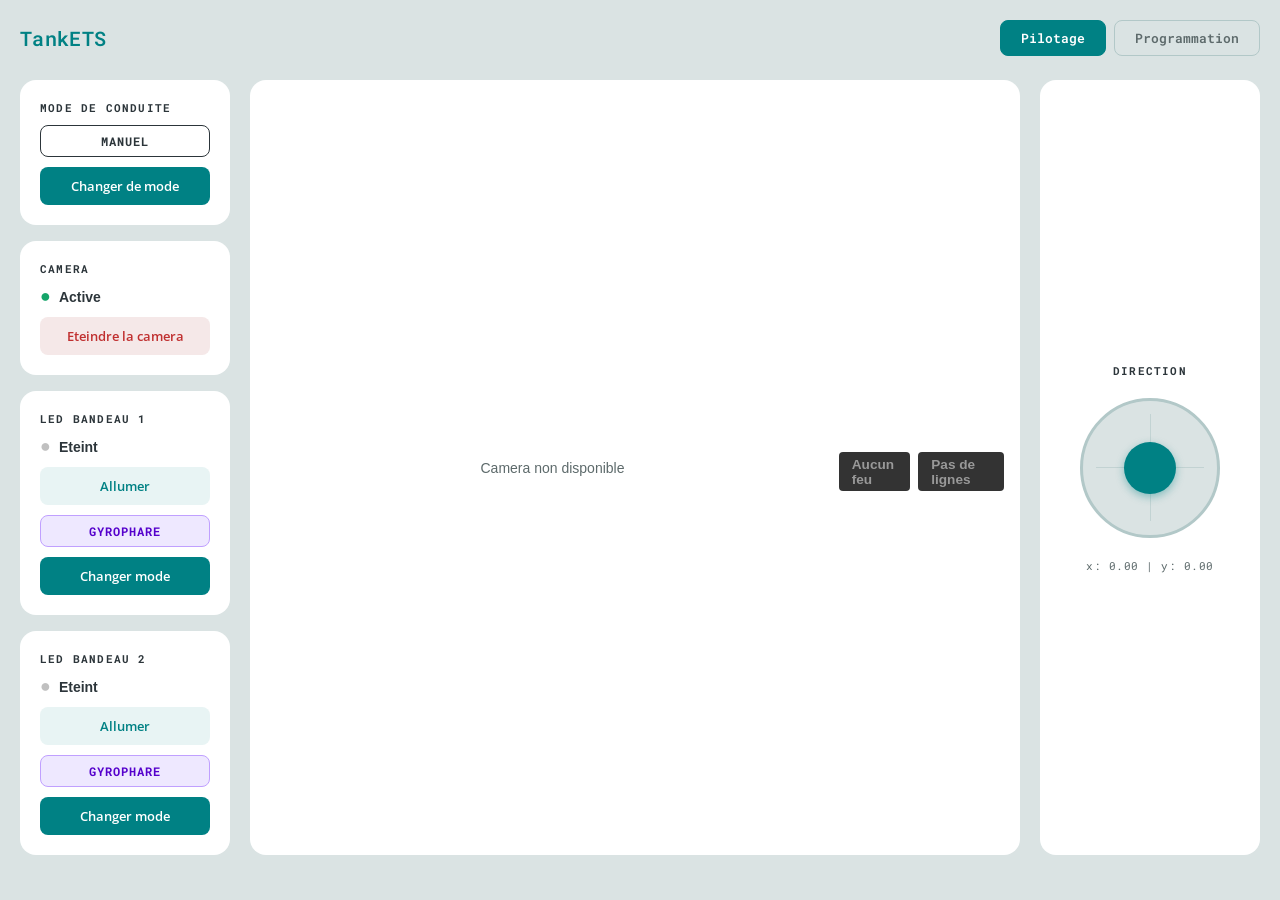
==== assets/index.html @ d63802f5 "Affichage detection" ====
<!--
    Interface web de controle — TankETS
    PFE ELE795 - ETS - Ete 2026
    Onglet Pilotage : joystick, camera, LEDs
    Onglet Programmation : blocs Blockly (mode programme)
-->
<!DOCTYPE html>
<html lang="fr">
<head>
    <meta charset="UTF-8">
    <meta name="viewport" content="width=device-width, initial-scale=1.0">
    <title>TankETS — Controle</title>
    <link rel="stylesheet" href="style.css">
    <link rel="preconnect" href="https://fonts.googleapis.com">
    <link rel="preconnect" href="https://fonts.gstatic.com" crossorigin>
    <link href="https://fonts.googleapis.com/css2?family=Open+Sans:wght@400;600;700&family=Roboto+Mono:wght@400;600;700&display=swap" rel="stylesheet">
</head>
<body>

    <div class="header">
        <h1 class="titre">TankETS</h1>
        <div class="onglets">
            <button class="onglet onglet-actif" id="btn-onglet-pilotage"
                    onclick="afficherOnglet('pilotage')">Pilotage</button>
            <button class="onglet" id="btn-onglet-blocs"
                    onclick="afficherOnglet('blocs')">Programmation</button>
        </div>
    </div>

    <div id="error-container" class="error-message" style="display: none;"></div>

    <!-- ================================================================
         ONGLET 1 : PILOTAGE MANUEL
    ================================================================ -->
    <div id="onglet-pilotage" class="main-content">

        <!-- COLONNE GAUCHE -->
        <div class="colonne-gauche">

            <div class="container">
                <h2 class="section-titre">MODE DE CONDUITE</h2>
                <div class="mode-actuel-badge" id="mode-badge">MANUEL</div>
                <button class="btn-mode" onclick="changerMode()">Changer de mode</button>
            </div>

            <div class="container">
                <h2 class="section-titre">CAMERA</h2>
                <div class="camera-statut">
                    <span class="indicateur-on" id="indicateur-camera">●</span>
                    <span id="texte-camera">Active</span>
                </div>
                <button class="btn-camera btn-camera-off" id="btn-camera"
                        onclick="toggleCamera()">
                    Eteindre la camera
                </button>
            </div>

            <div class="container">
                <h2 class="section-titre">LED BANDEAU 1</h2>
                <div class="camera-statut">
                    <span class="indicateur-off" id="indicateur-led1">●</span>
                    <span id="texte-led1">Eteint</span>
                </div>
                <button class="btn-camera btn-camera-on" id="btn-onoff-led1"
                        onclick="toggleOnoffLed(1)">
                    Allumer
                </button>
                <div class="mode-actuel-badge mode-led-gyrophare" id="badge-led1">
                    GYROPHARE
                </div>
                <button class="btn-mode" id="btn-mode-led1"
                        onclick="changerModeLed(1)">
                    Changer mode
                </button>
            </div>

            <div class="container">
                <h2 class="section-titre">LED BANDEAU 2</h2>
                <div class="camera-statut">
                    <span class="indicateur-off" id="indicateur-led2">●</span>
                    <span id="texte-led2">Eteint</span>
                </div>
                <button class="btn-camera btn-camera-on" id="btn-onoff-led2"
                        onclick="toggleOnoffLed(2)">
                    Allumer
                </button>
                <div class="mode-actuel-badge mode-led-gyrophare" id="badge-led2">
                    GYROPHARE
                </div>
                <button class="btn-mode" id="btn-mode-led2"
                        onclick="changerModeLed(2)">
                    Changer mode
                </button>
            </div>

        </div>

        <!-- CENTRE : Video -->
        <div class="container container-video">
            <div id="flux-video-container">
                <div id="video-placeholder" class="camera-status">
                    <p class="feedback-text">Connexion a la camera...</p>
                </div>
                <img id="video-stream"
                     src=""
                     style="display: none; width: 100%; border-radius: 8px;"
                     alt="Flux video">
                <div id="panneau-detection">
                <span id="indicateur-feu" class="indicateur-detection feu-aucune">Aucun feu</span>
                    <span id="indicateur-lignes" class="indicateur-detection lignes-non">Pas de lignes</span>
                    </div>
            </div>
        </div>

        <!-- COLONNE DROITE : Joystick -->
        <div class="colonne-droite">
            <div class="container container-joystick">
                <h2 class="section-titre">DIRECTION</h2>
                <div class="joystick-zone" id="joystick-zone">
                    <div class="joystick-base">
                        <div class="joystick-poignee" id="joystick-poignee"></div>
                    </div>
                </div>
                <div class="joystick-valeurs" id="joystick-valeurs">
                    x: 0.00 | y: 0.00
                </div>
            </div>
        </div>

    </div>

    <!-- ================================================================
         ONGLET 2 : PROGRAMMATION PAR BLOCS
    ================================================================ -->
    <div id="onglet-blocs" class="main-content-blocs" style="display: none;">

        <div class="container container-blockly">
            <div id="blockly-div"></div>
        </div>

        <div class="container panneau-sequence">
            <h2 class="section-titre">EXECUTION</h2>
            <div class="sequence-statut" id="sequence-statut">Pret</div>
            <button class="btn-executer" id="btn-executer"
                    onclick="executerBlocs()">
                ▶ Executer
            </button>
            <button class="btn-stop" id="btn-stop"
                    onclick="stopSequence()" disabled>
                ■ Stop
            </button>
            <button class="btn-effacer" onclick="effacerBlocs()">
                Effacer tout
            </button>
        </div>

    </div>

    <!-- Toolbox Blockly (blocs disponibles) -->
    <xml id="toolbox" style="display: none">
        <block type="avancer"></block>
        <block type="reculer"></block>
        <block type="tourner_gauche"></block>
        <block type="tourner_droite"></block>
        <block type="led_allumer"></block>
        <block type="led_eteindre"></block>
        <block type="attendre"></block>
    </xml>

    <!-- Scripts -->
    <script src="libs/socket.io.min.js"></script>
    <script src="libs/blockly/blockly_compressed.js"></script>
    <script src="libs/blockly/blocks_compressed.js"></script>
    <script src="libs/blockly/fr.js"></script>
    <script src="app.js"></script>

</body>
</html>
---- assets/style.css ----
/*
 * Style — Interface web de contrôle TankETS
 * PFE ELE795 - ETS - Ete 2026
 *
 * Sources :
 *   - Google Fonts : Roboto Mono, Open Sans
 *     https://fonts.google.com/
 */

/* ----------------------------------------------------------------
   BASE
---------------------------------------------------------------- */
* { box-sizing: border-box; }

body {
    font-family: -apple-system, BlinkMacSystemFont, 'Segoe UI', 'Roboto', 'Helvetica Neue', sans-serif;
    margin: 0;
    padding: 20px;
    background-color: #DAE3E3;
    color: #2C353A;
    display: flex;
    flex-direction: column;
    align-items: center;
    min-height: 100vh;
}

/* ----------------------------------------------------------------
   EN-TETE
---------------------------------------------------------------- */
.header {
    display: flex;
    align-items: center;
    justify-content: space-between;
    width: 100%;
    max-width: 1300px;
    margin-bottom: 24px;
}

.titre {
    color: #008184;
    font-family: "Roboto Mono", monospace;
    font-size: 20px;
    font-weight: 600;
    margin: 0;
    letter-spacing: 0.3px;
}

/* ----------------------------------------------------------------
   ONGLETS
---------------------------------------------------------------- */
.onglets {
    display: flex;
    gap: 8px;
}

.onglet {
    background: transparent;
    border: 1px solid #B2C8C8;
    border-radius: 8px;
    padding: 8px 20px;
    font-family: "Roboto Mono", monospace;
    font-size: 13px;
    font-weight: 600;
    color: #5D6A6B;
    cursor: pointer;
    transition: all 0.2s;
}

.onglet:hover {
    background: #FFF;
}

.onglet-actif {
    background: #008184;
    color: #FFF;
    border-color: #008184;
}

/* ----------------------------------------------------------------
   LAYOUT PRINCIPAL
---------------------------------------------------------------- */
.main-content {
    display: flex;
    gap: 20px;
    align-items: stretch;
    justify-content: center;
    width: 100%;
    max-width: 1300px;
}

/* ----------------------------------------------------------------
   CONTENEURS GENERIQUES
---------------------------------------------------------------- */
.container {
    background: #FFF;
    border-radius: 16px;
    padding: 20px;
    display: flex;
    flex-direction: column;
    gap: 10px;
}

.section-titre {
    color: #2C353A;
    font-family: "Roboto Mono", monospace;
    font-size: 11px;
    font-weight: 700;
    letter-spacing: 1.2px;
    margin: 0;
    text-transform: uppercase;
}

/* ----------------------------------------------------------------
   COLONNE GAUCHE — Boutons
---------------------------------------------------------------- */
.colonne-gauche {
    display: flex;
    flex-direction: column;
    gap: 16px;
    width: 210px;
    flex-shrink: 0;
}

/* Badge mode conduite */
.mode-actuel-badge {
    font-family: "Roboto Mono", monospace;
    font-size: 12px;
    font-weight: 700;
    letter-spacing: 1px;
    text-align: center;
    padding: 7px 12px;
    border-radius: 8px;
    border: 1px solid;
}

.mode-manuel       { background: #E8F4F4; color: #008184; border-color: #B2D8D8; }
.mode-semiautonome { background: #FFF8E8; color: #A07000; border-color: #F0D080; }
.mode-autonome     { background: #E8F0FF; color: #2050C0; border-color: #A0B8F0; }

/* Bouton changer de mode */
.btn-mode {
    background-color: #008184;
    color: #fff;
    border: none;
    border-radius: 8px;
    padding: 10px 14px;
    font-family: "Open Sans", sans-serif;
    font-size: 13px;
    font-weight: 600;
    cursor: pointer;
    transition: background 0.2s;
}
.btn-mode:hover  { background-color: #006b6e; }
.btn-mode:active { background-color: #005558; }

.btn-mode-disabled {
    background-color: #C9D2D2 !important;
    color: #888 !important;
    cursor: not-allowed !important;
}

/* Statut camera / LED */
.camera-statut {
    display: flex;
    align-items: center;
    gap: 8px;
    font-size: 14px;
    font-weight: 600;
}

.indicateur-on  { color: #16A56A; font-size: 18px; }
.indicateur-off { color: #C0C0C0; font-size: 18px; }

/* Bouton camera et LED ON/OFF */
.btn-camera {
    border: none;
    border-radius: 8px;
    padding: 10px 14px;
    font-family: "Open Sans", sans-serif;
    font-size: 13px;
    font-weight: 600;
    cursor: pointer;
    transition: background 0.2s;
}

.btn-camera-off       { background-color: #F5E8E8; color: #C03030; }
.btn-camera-off:hover { background-color: #EDD0D0; }
.btn-camera-on        { background-color: #E8F4F4; color: #008184; }
.btn-camera-on:hover  { background-color: #D0ECEC; }

/* ----------------------------------------------------------------
   MODES LED — badges
---------------------------------------------------------------- */
.mode-led-eteint     { background: #F0F0F0; color: #888;    border-color: #CCC;    }
.mode-led-gyrophare  { background: #EEE8FF; color: #5500CC; border-color: #C0A0FF; }
.mode-led-clignotant { background: #FFF5E0; color: #A06000; border-color: #FFD080; }
.mode-led-phares     { background: #FFFFF0; color: #808040; border-color: #E0E080; }

/* ----------------------------------------------------------------
   CENTRE — Flux video
---------------------------------------------------------------- */
.container-video {
    flex: 1;
    min-width: 400px;
    padding: 16px;
    align-items: center;
    justify-content: center;
}

#flux-video-container {
    width: 100%;
    display: flex;
    justify-content: center;
    align-items: center;
    min-height: 300px;
}

.camera-status {
    display: flex;
    flex-direction: column;
    align-items: center;
    justify-content: center;
    gap: 12px;
    min-height: 300px;
    width: 100%;
}

.feedback-text {
    color: #5D6A6B;
    font-size: 14px;
    text-align: center;
}

/* ----------------------------------------------------------------
   COLONNE DROITE — Joystick
---------------------------------------------------------------- */
.colonne-droite { width: 220px; flex-shrink: 0; }

.container-joystick {
    height: 100%;
    align-items: center;
    justify-content: center;
}

.joystick-zone {
    display: flex;
    align-items: center;
    justify-content: center;
    width: 160px;
    height: 160px;
    cursor: grab;
    user-select: none;
    -webkit-user-select: none;
    touch-action: none;
}
.joystick-zone:active { cursor: grabbing; }

.joystick-base {
    width: 140px;
    height: 140px;
    border-radius: 50%;
    background: #DAE3E3;
    border: 3px solid #B2C8C8;
    display: flex;
    align-items: center;
    justify-content: center;
    position: relative;
}

.joystick-base::before,
.joystick-base::after {
    content: '';
    position: absolute;
    background: #B2C8C8;
    opacity: 0.6;
}
.joystick-base::before { width: 1px;  height: 80%; }
.joystick-base::after  { width: 80%;  height: 1px; }

.joystick-poignee {
    width: 52px;
    height: 52px;
    border-radius: 50%;
    background: #008184;
    box-shadow: 0 3px 8px rgba(0, 129, 132, 0.4);
    position: absolute;
    transition: transform 0.05s ease-out;
    z-index: 2;
}

.joystick-valeurs {
    font-family: "Roboto Mono", monospace;
    font-size: 11px;
    color: #5D6A6B;
    letter-spacing: 0.5px;
}

/* ----------------------------------------------------------------
   MESSAGE D'ERREUR
---------------------------------------------------------------- */
.error-message {
    width: 100%;
    max-width: 1300px;
    margin-bottom: 16px;
    padding: 12px 16px;
    border-radius: 8px;
    background-color: #fde8e8;
    color: #b00020;
    border: 1px solid #f5c6cb;
    font-size: 14px;
    font-weight: 600;
}

/* ----------------------------------------------------------------
   ONGLET PROGRAMMATION PAR BLOCS
---------------------------------------------------------------- */
.main-content-blocs {
    display: flex;
    gap: 20px;
    width: 100%;
    max-width: 1300px;
    align-items: stretch;
}

.container-blockly {
    flex: 1;
    padding: 8px;
    min-height: 560px;
}

#blockly-div {
    width: 100%;
    height: 550px;
    border-radius: 8px;
}

.panneau-sequence {
    width: 220px;
    flex-shrink: 0;
    gap: 12px;
}

.sequence-statut {
    font-family: "Roboto Mono", monospace;
    font-size: 12px;
    color: #2C353A;
    background: #F0F4F4;
    border-radius: 8px;
    padding: 10px;
    min-height: 60px;
    line-height: 1.4;
}

.btn-executer {
    background-color: #16A56A;
    color: #FFF;
    border: none;
    border-radius: 8px;
    padding: 12px 14px;
    font-family: "Open Sans", sans-serif;
    font-size: 14px;
    font-weight: 700;
    cursor: pointer;
    transition: background 0.2s;
}
.btn-executer:hover:not(:disabled) { background-color: #128A58; }
.btn-executer:disabled {
    background-color: #C9D2D2;
    cursor: not-allowed;
}

.btn-stop {
    background-color: #C03030;
    color: #FFF;
    border: none;
    border-radius: 8px;
    padding: 12px 14px;
    font-family: "Open Sans", sans-serif;
    font-size: 14px;
    font-weight: 700;
    cursor: pointer;
    transition: background 0.2s;
}
.btn-stop:hover:not(:disabled) { background-color: #A02020; }
.btn-stop:disabled {
    background-color: #C9D2D2;
    cursor: not-allowed;
}

.btn-effacer {
    background-color: #F0F4F4;
    color: #5D6A6B;
    border: 1px solid #C9D2D2;
    border-radius: 8px;
    padding: 10px 14px;
    font-family: "Open Sans", sans-serif;
    font-size: 13px;
    font-weight: 600;
    cursor: pointer;
}
.btn-effacer:hover { background-color: #E0E8E8; }

/* ----------------------------------------------------------------
   RESPONSIVE
---------------------------------------------------------------- */
@media (max-width: 900px) {
    .main-content {
        flex-direction: column;
        align-items: center;
    }
    .main-content-blocs {
        flex-direction: column;
    }
    .colonne-gauche,
    .colonne-droite {
        width: 100%;
        max-width: 500px;
        flex-shrink: unset;
    }
    .colonne-gauche    { flex-direction: row; flex-wrap: wrap; }
    .colonne-gauche .container { flex: 1; min-width: 180px; }
    .container-video   { min-width: unset; width: 100%; max-width: 500px; }
    .colonne-droite    { width: 100%; max-width: 500px; }
    .panneau-sequence  { width: 100%; }
    #blockly-div       { height: 400px; }
}

@media (max-width: 500px) {
    body { padding: 12px; }
    .colonne-gauche { flex-direction: column; }
}

/* Detection vision */
#panneau-detection {
    display: flex;
    gap: 0.5rem;
    margin-top: 0.5rem;
}

.indicateur-detection {
    padding: 0.3rem 0.8rem;
    border-radius: 4px;
    font-size: 0.85rem;
    font-weight: 600;
}

.feu-aucune   { background: #333; color: #999; }
.feu-rouge    { background: #b91c1c; color: #fff; }
.feu-jaune    { background: #ca8a04; color: #fff; }
.feu-vert     { background: #16a34a; color: #fff; }
.lignes-ok    { background: #1d4ed8; color: #fff; }
.lignes-non   { background: #333; color: #999; }
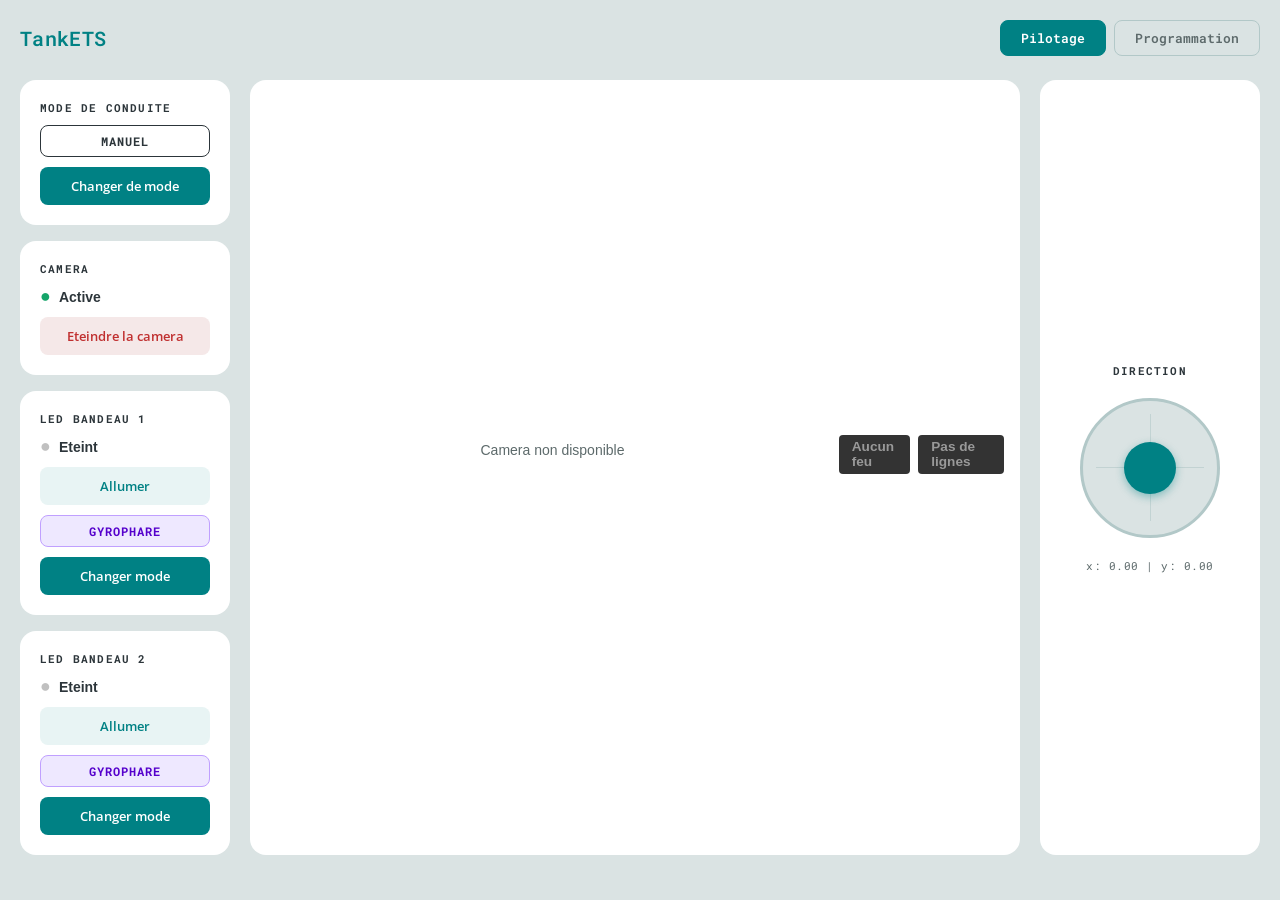
==== commit 6b396c00: "Affichage detection" ====
--- a/assets/index.html
+++ b/assets/index.html
@@ -110,6 +110,8 @@
                     <span id="indicateur-lignes" class="indicateur-detection lignes-non">Pas de lignes</span>
                     </div>
             </div>
+            <p id="detection-texte" style="margin:0.5rem 0 0;
+            font-size:0.85rem;color:#ccc;min-height:1.2em;"></p>
         </div>
 
         <!-- COLONNE DROITE : Joystick -->
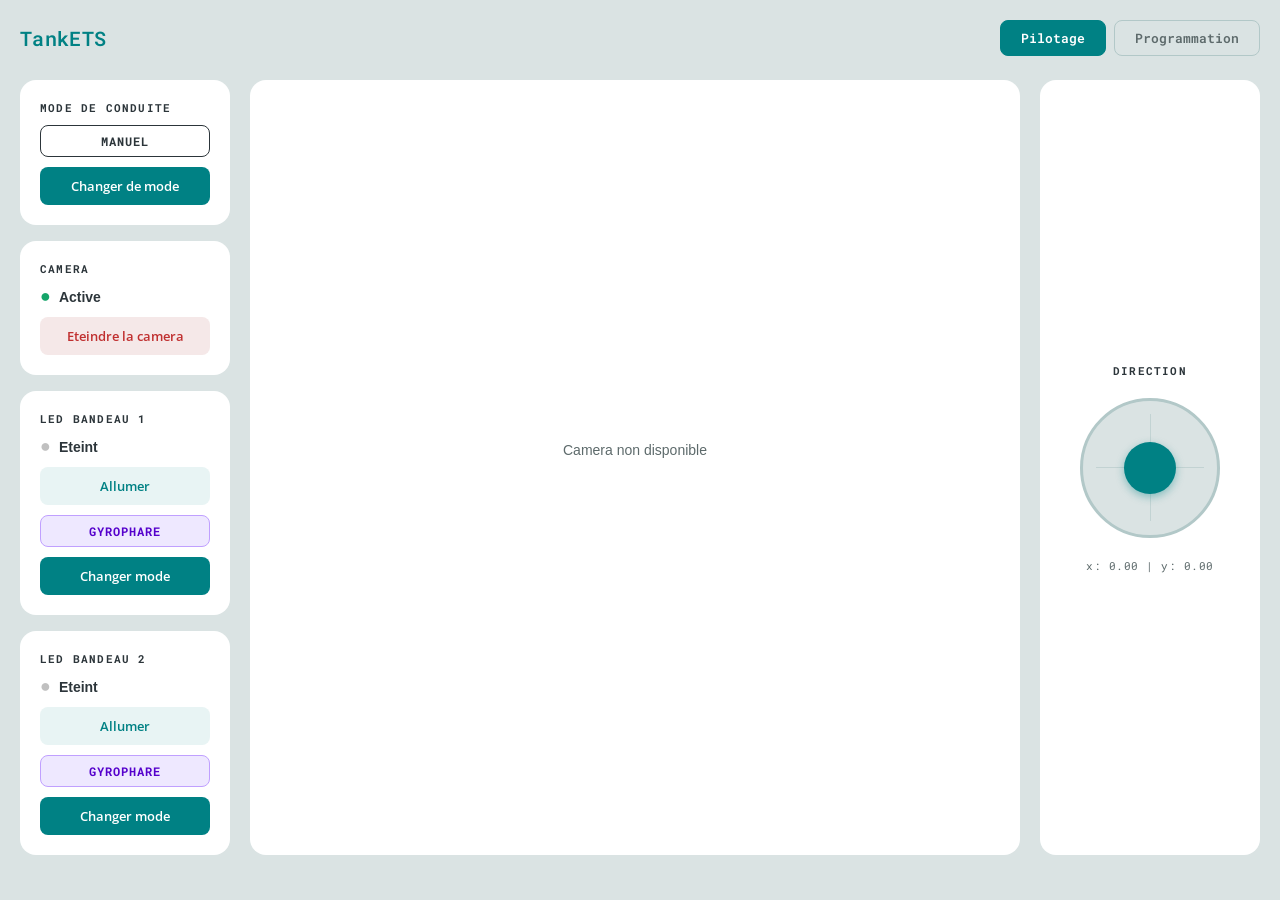
==== commit a406e28c: "Optimisation FPS" ====
--- a/assets/index.html
+++ b/assets/index.html
@@ -105,10 +105,6 @@
                      src=""
                      style="display: none; width: 100%; border-radius: 8px;"
                      alt="Flux video">
-                <div id="panneau-detection">
-                <span id="indicateur-feu" class="indicateur-detection feu-aucune">Aucun feu</span>
-                    <span id="indicateur-lignes" class="indicateur-detection lignes-non">Pas de lignes</span>
-                    </div>
             </div>
             <p id="detection-texte" style="margin:0.5rem 0 0;
             font-size:0.85rem;color:#ccc;min-height:1.2em;"></p>
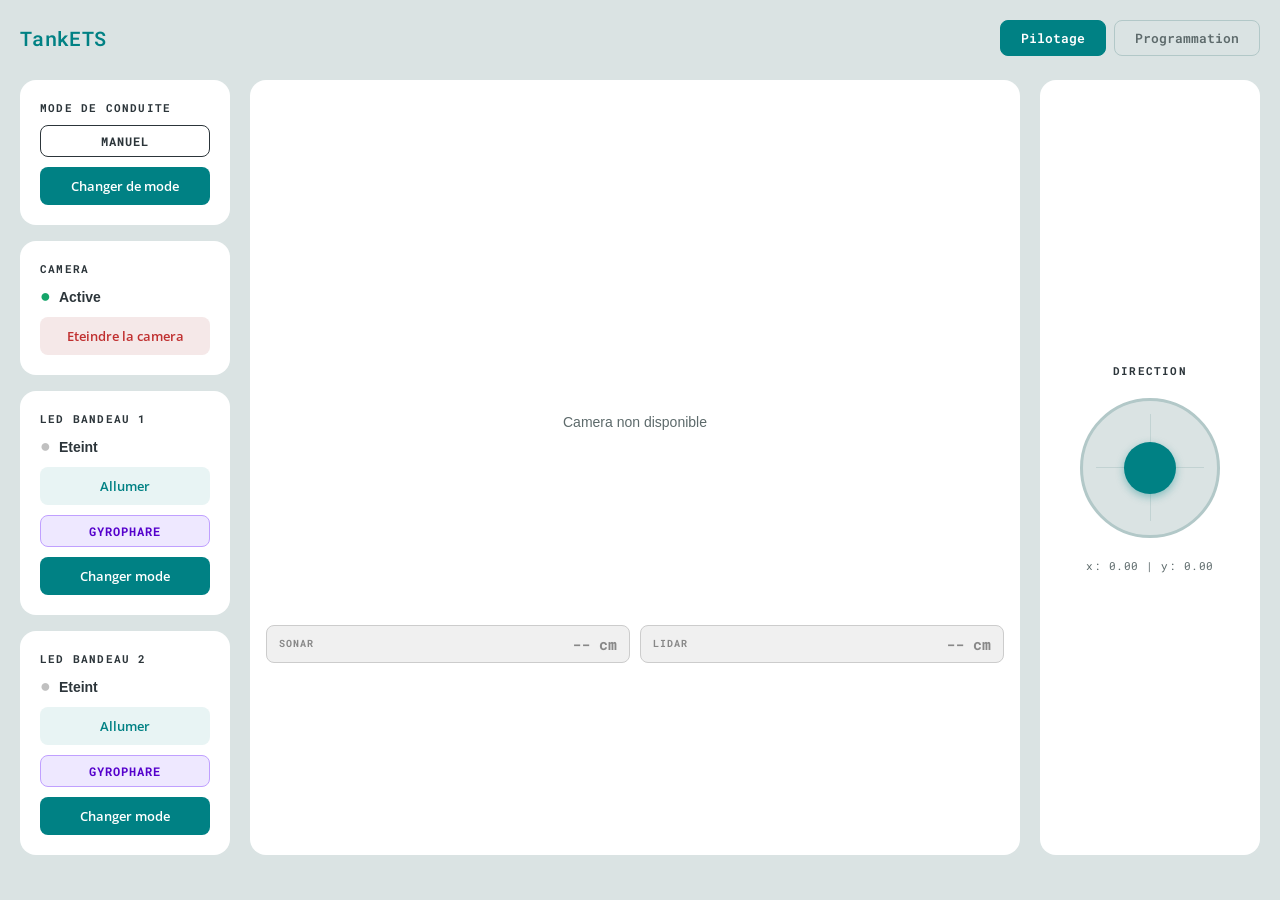
==== commit 72354196: "Test TF luna and sonar" ====
--- a/assets/index.html
+++ b/assets/index.html
@@ -108,6 +108,18 @@
             </div>
             <p id="detection-texte" style="margin:0.5rem 0 0;
             font-size:0.85rem;color:#ccc;min-height:1.2em;"></p>
+
+            <!-- Distances mesurees (sonar + lidar) -->
+            <div id="panneau-capteurs">
+                <div class="capteur capteur-inconnu" id="capteur-sonar">
+                    <span class="capteur-nom">SONAR</span>
+                    <span class="capteur-valeur" id="valeur-sonar">-- cm</span>
+                </div>
+                <div class="capteur capteur-inconnu" id="capteur-lidar">
+                    <span class="capteur-nom">LIDAR</span>
+                    <span class="capteur-valeur" id="valeur-lidar">-- cm</span>
+                </div>
+            </div>
         </div>
 
         <!-- COLONNE DROITE : Joystick -->
--- a/assets/style.css
+++ b/assets/style.css
@@ -449,4 +449,35 @@
 .feu-jaune    { background: #ca8a04; color: #fff; }
 .feu-vert     { background: #16a34a; color: #fff; }
 .lignes-ok    { background: #1d4ed8; color: #fff; }
-.lignes-non   { background: #333; color: #999; }+.lignes-non   { background: #333; color: #999; }
+
+/* ----------------------------------------------------------------
+   CAPTEURS DE DISTANCE (sonar + lidar)
+---------------------------------------------------------------- */
+#panneau-capteurs {
+    display: flex;
+    gap: 10px;
+    width: 100%;
+    margin-top: 8px;
+}
+
+.capteur {
+    flex: 1;
+    display: flex;
+    align-items: center;
+    justify-content: space-between;
+    gap: 8px;
+    padding: 8px 12px;
+    border-radius: 8px;
+    border: 1px solid;
+    font-family: "Roboto Mono", monospace;
+    transition: background 0.2s, color 0.2s, border-color 0.2s;
+}
+
+.capteur-nom    { font-size: 10px; font-weight: 700; letter-spacing: 1px; }
+.capteur-valeur { font-size: 15px; font-weight: 700; }
+
+.capteur-inconnu  { background: #F0F0F0; color: #888;    border-color: #CCC;    }
+.capteur-ok       { background: #E8F4EC; color: #16A56A; border-color: #A8DCC0; }
+.capteur-prudence { background: #FFF5E0; color: #A06000; border-color: #FFD080; }
+.capteur-danger   { background: #F9E3E3; color: #C03030; border-color: #E8A8A8; }
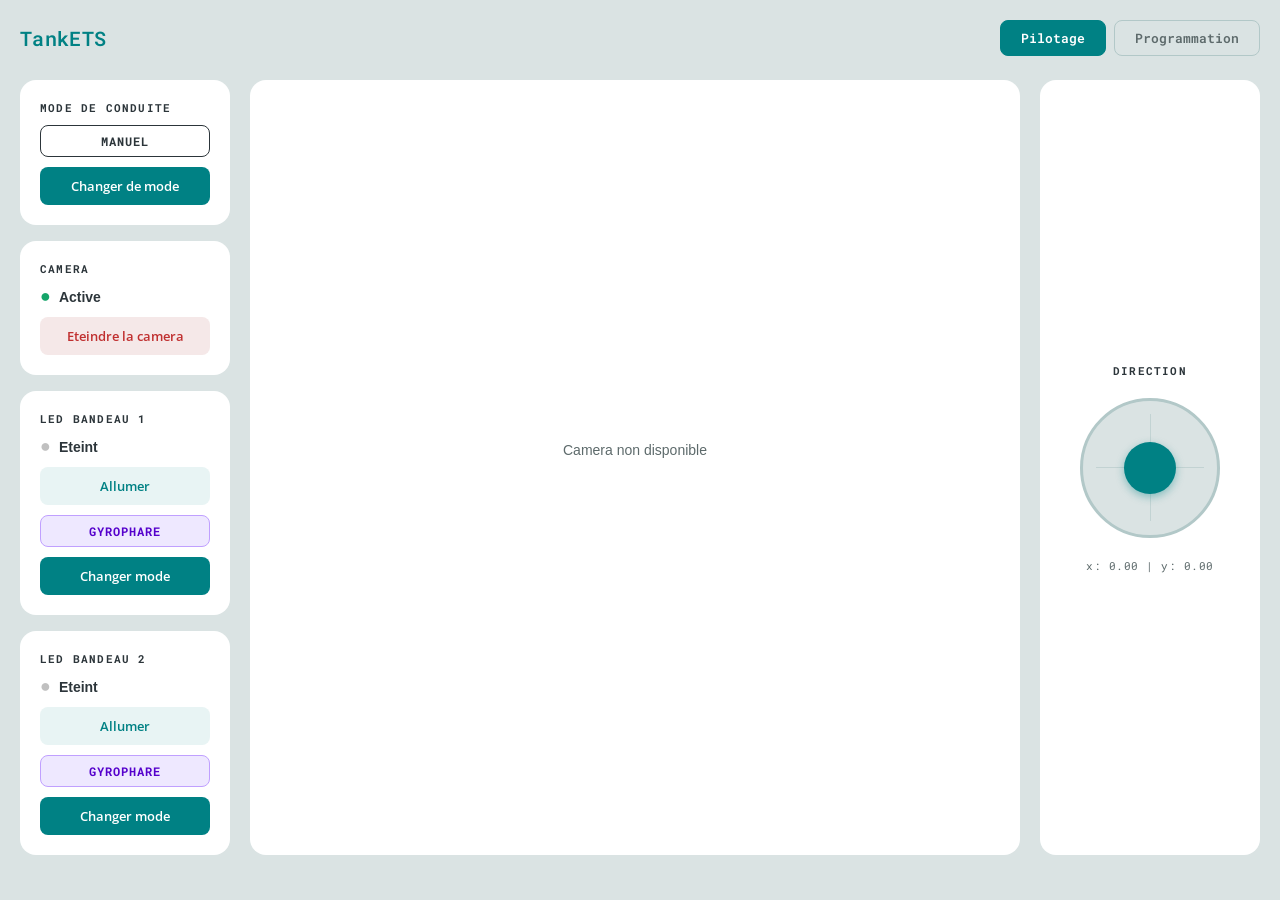
==== commit fbffc9ff: "Merge origin/main : integration refactoring modulaire" ====
--- a/assets/index.html
+++ b/assets/index.html
@@ -108,18 +108,6 @@
             </div>
             <p id="detection-texte" style="margin:0.5rem 0 0;
             font-size:0.85rem;color:#ccc;min-height:1.2em;"></p>
-
-            <!-- Distances mesurees (sonar + lidar) -->
-            <div id="panneau-capteurs">
-                <div class="capteur capteur-inconnu" id="capteur-sonar">
-                    <span class="capteur-nom">SONAR</span>
-                    <span class="capteur-valeur" id="valeur-sonar">-- cm</span>
-                </div>
-                <div class="capteur capteur-inconnu" id="capteur-lidar">
-                    <span class="capteur-nom">LIDAR</span>
-                    <span class="capteur-valeur" id="valeur-lidar">-- cm</span>
-                </div>
-            </div>
         </div>
 
         <!-- COLONNE DROITE : Joystick -->
--- a/assets/style.css
+++ b/assets/style.css
@@ -449,35 +449,4 @@
 .feu-jaune    { background: #ca8a04; color: #fff; }
 .feu-vert     { background: #16a34a; color: #fff; }
 .lignes-ok    { background: #1d4ed8; color: #fff; }
-.lignes-non   { background: #333; color: #999; }
-
-/* ----------------------------------------------------------------
-   CAPTEURS DE DISTANCE (sonar + lidar)
----------------------------------------------------------------- */
-#panneau-capteurs {
-    display: flex;
-    gap: 10px;
-    width: 100%;
-    margin-top: 8px;
-}
-
-.capteur {
-    flex: 1;
-    display: flex;
-    align-items: center;
-    justify-content: space-between;
-    gap: 8px;
-    padding: 8px 12px;
-    border-radius: 8px;
-    border: 1px solid;
-    font-family: "Roboto Mono", monospace;
-    transition: background 0.2s, color 0.2s, border-color 0.2s;
-}
-
-.capteur-nom    { font-size: 10px; font-weight: 700; letter-spacing: 1px; }
-.capteur-valeur { font-size: 15px; font-weight: 700; }
-
-.capteur-inconnu  { background: #F0F0F0; color: #888;    border-color: #CCC;    }
-.capteur-ok       { background: #E8F4EC; color: #16A56A; border-color: #A8DCC0; }
-.capteur-prudence { background: #FFF5E0; color: #A06000; border-color: #FFD080; }
-.capteur-danger   { background: #F9E3E3; color: #C03030; border-color: #E8A8A8; }+.lignes-non   { background: #333; color: #999; }
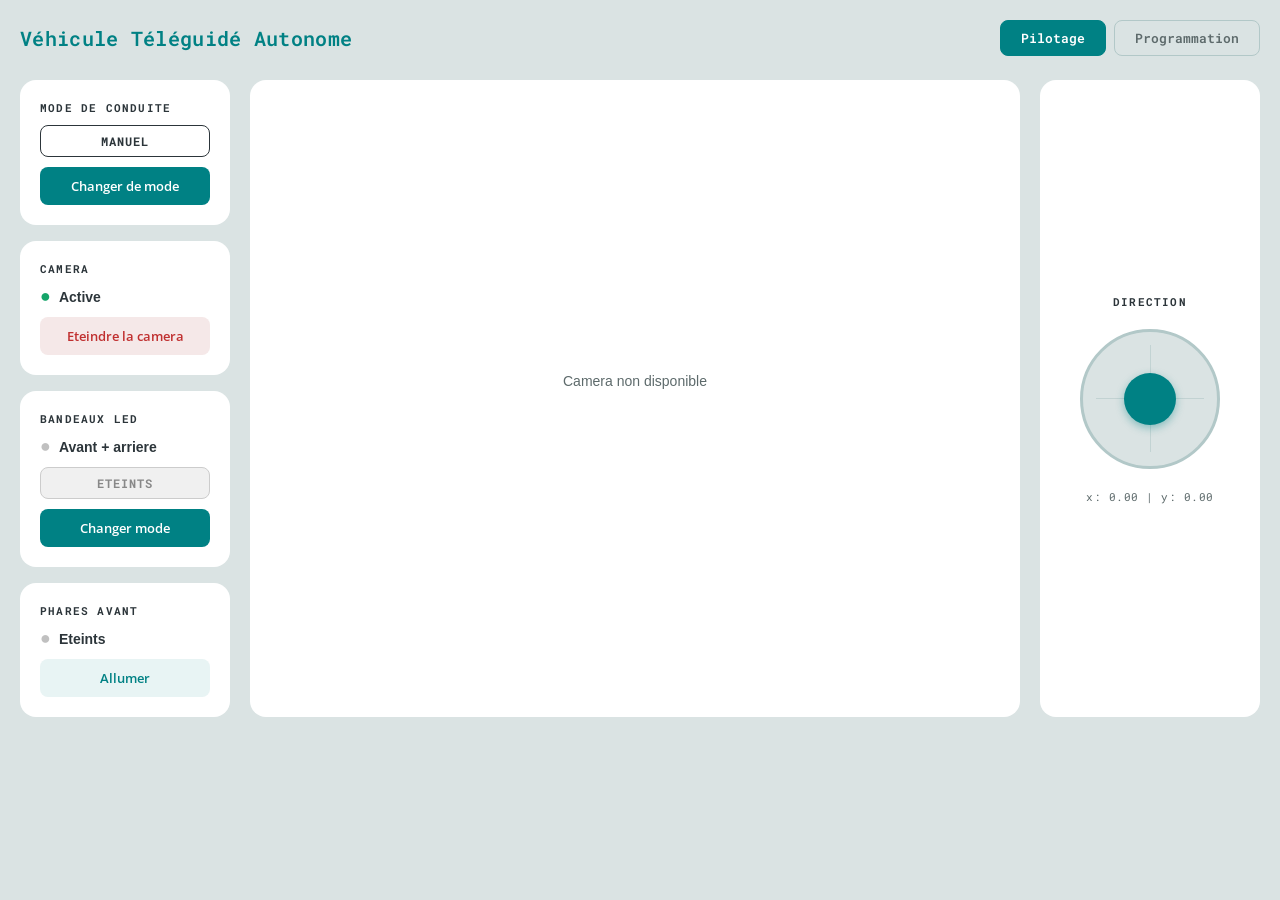
==== commit f436f816: "LEDs: refonte 3 canaux (bandeaux avant/arriere + phares avant), MAJ Bridge/serveur/Blockly" ====
--- a/assets/index.html
+++ b/assets/index.html
@@ -1,7 +1,7 @@
 <!--
     Interface web de controle — TankETS
     PFE ELE795 - ETS - Ete 2026
-    Onglet Pilotage : joystick, camera, LEDs
+    Onglet Pilotage : joystick, camera, bandeaux LED, phares
     Onglet Programmation : blocs Blockly (mode programme)
 -->
 <!DOCTYPE html>
@@ -18,7 +18,7 @@
 <body>
 
     <div class="header">
-        <h1 class="titre">TankETS</h1>
+        <h1 class="titre">Véhicule Téléguidé Autonome</h1>
         <div class="onglets">
             <button class="onglet onglet-actif" id="btn-onglet-pilotage"
                     onclick="afficherOnglet('pilotage')">Pilotage</button>
@@ -56,40 +56,29 @@
             </div>
 
             <div class="container">
-                <h2 class="section-titre">LED BANDEAU 1</h2>
+                <h2 class="section-titre">BANDEAUX LED</h2>
                 <div class="camera-statut">
-                    <span class="indicateur-off" id="indicateur-led1">●</span>
-                    <span id="texte-led1">Eteint</span>
+                    <span class="indicateur-off" id="indicateur-bandeaux">●</span>
+                    <span>Avant + arriere</span>
                 </div>
-                <button class="btn-camera btn-camera-on" id="btn-onoff-led1"
-                        onclick="toggleOnoffLed(1)">
-                    Allumer
-                </button>
-                <div class="mode-actuel-badge mode-led-gyrophare" id="badge-led1">
-                    GYROPHARE
+                <div class="mode-actuel-badge mode-led-eteint" id="badge-bandeaux">
+                    ETEINTS
                 </div>
-                <button class="btn-mode" id="btn-mode-led1"
-                        onclick="changerModeLed(1)">
+                <button class="btn-mode" id="btn-mode-bandeaux"
+                        onclick="changerModeBandeaux()">
                     Changer mode
                 </button>
             </div>
 
             <div class="container">
-                <h2 class="section-titre">LED BANDEAU 2</h2>
+                <h2 class="section-titre">PHARES AVANT</h2>
                 <div class="camera-statut">
-                    <span class="indicateur-off" id="indicateur-led2">●</span>
-                    <span id="texte-led2">Eteint</span>
+                    <span class="indicateur-off" id="indicateur-phares">●</span>
+                    <span id="texte-phares">Eteints</span>
                 </div>
-                <button class="btn-camera btn-camera-on" id="btn-onoff-led2"
-                        onclick="toggleOnoffLed(2)">
+                <button class="btn-camera btn-camera-on" id="btn-phares"
+                        onclick="togglePhares()">
                     Allumer
-                </button>
-                <div class="mode-actuel-badge mode-led-gyrophare" id="badge-led2">
-                    GYROPHARE
-                </div>
-                <button class="btn-mode" id="btn-mode-led2"
-                        onclick="changerModeLed(2)">
-                    Changer mode
                 </button>
             </div>
 
@@ -160,8 +149,8 @@
         <block type="reculer"></block>
         <block type="tourner_gauche"></block>
         <block type="tourner_droite"></block>
-        <block type="led_allumer"></block>
-        <block type="led_eteindre"></block>
+        <block type="bandeaux_mode"></block>
+        <block type="phares"></block>
         <block type="attendre"></block>
     </xml>
 
--- a/assets/style.css
+++ b/assets/style.css
@@ -428,25 +428,4 @@
 @media (max-width: 500px) {
     body { padding: 12px; }
     .colonne-gauche { flex-direction: column; }
-}
-
-/* Detection vision */
-#panneau-detection {
-    display: flex;
-    gap: 0.5rem;
-    margin-top: 0.5rem;
-}
-
-.indicateur-detection {
-    padding: 0.3rem 0.8rem;
-    border-radius: 4px;
-    font-size: 0.85rem;
-    font-weight: 600;
-}
-
-.feu-aucune   { background: #333; color: #999; }
-.feu-rouge    { background: #b91c1c; color: #fff; }
-.feu-jaune    { background: #ca8a04; color: #fff; }
-.feu-vert     { background: #16a34a; color: #fff; }
-.lignes-ok    { background: #1d4ed8; color: #fff; }
-.lignes-non   { background: #333; color: #999; }+}
